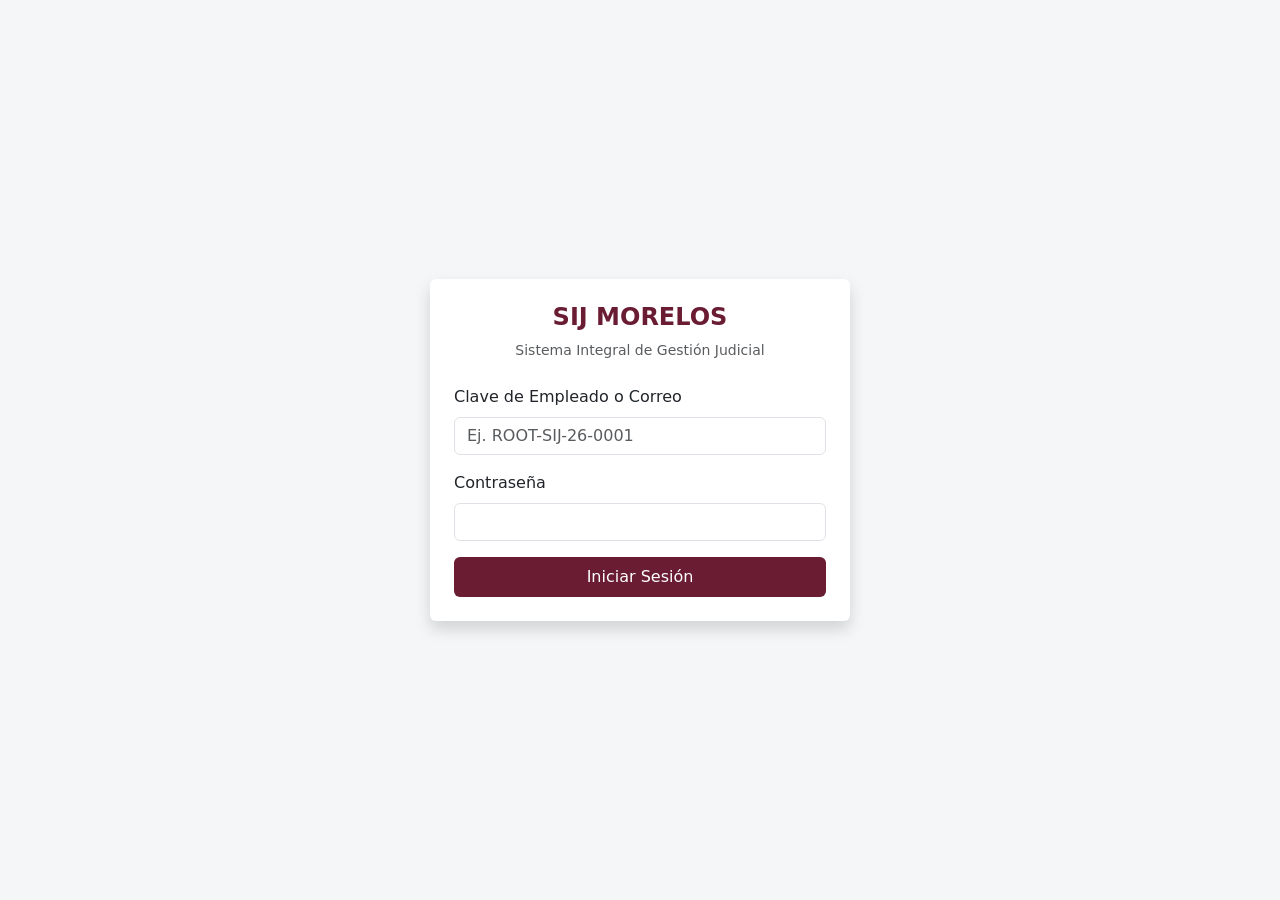
==== core/src/main/webapp/index.html @ fc630082 "Initial commit" ====
<!DOCTYPE html>
<html lang="es">
<head>
    <meta charset="UTF-8">
    <meta name="viewport" content="width=device-width, initial-scale=1.0">
    <title>SIJ Morelos - Acceso Institucional</title>
    <link href="https://cdn.jsdelivr.net/npm/bootstrap@5.3.3/dist/css/bootstrap.min.css" rel="stylesheet">
    <link href="assets/css/layout.css" rel="stylesheet">
</head>
<body class="d-flex align-items-center justify-content-center vh-100">
<div class="card shadow border-0 p-4" style="max-width: 420px; width: 100%;">
    <div class="text-center mb-4">
        <h4 class="fw-bold" style="color: var(--color-primario);">SIJ MORELOS</h4>
        <p class="text-muted small mb-0">Sistema Integral de Gestión Judicial</p>
    </div>

    <div id="alert-login" class="alert d-none small py-2" role="alert"></div>

    <form id="form-login">
        <div class="mb-3">
            <label class="form-label">Clave de Empleado o Correo</label>
            <input type="text" class="form-control" name="usuario" placeholder="Ej. ROOT-SIJ-26-0001" required>
        </div>
        <div class="mb-3">
            <label class="form-label">Contraseña</label>
            <input type="password" class="form-control" name="password" required>
        </div>
        <button type="submit" class="btn btn-institucional w-100 py-2">Iniciar Sesión</button>
    </form>
</div>

<script>
    document.getElementById('form-login').addEventListener('submit', async (e) => {
        e.preventDefault();
        const alertBox = document.getElementById('alert-login');
        const params = new URLSearchParams(new FormData(e.target));

        const res = await fetch('api/auth/login', { method: 'POST', body: params });
        const data = await res.json();

        if (data.ok) {
            sessionStorage.setItem('claveEmpleado', data.claveEmpleado);
            sessionStorage.setItem('nombreCompleto', data.nombreCompleto);
            sessionStorage.setItem('rol', data.rol);
            window.location.href = data.redirectUrl;
        } else {
            alertBox.className = 'alert alert-danger small py-2';
            alertBox.textContent = data.mensaje;
        }
    });
</script>
</body>
</html>
---- core/src/main/webapp/assets/css/layout.css ----
@import url('variables.css');

body {
    background-color: var(--color-fondo);
    color: var(--color-texto);
    font-family: system-ui, -apple-system, "Segoe UI", Roboto, sans-serif;
    margin: 0;
}

.app-layout {
    display: flex;
    min-height: 100vh;
}

.sidebar-judicial {
    width: var(--sidebar-ancho);
    background-color: var(--color-primario);
    color: #FFFFFF;
    display: flex;
    flex-direction: column;
    flex-shrink: 0;
}

.sidebar-judicial .nav-link {
    color: rgba(255, 255, 255, 0.85);
    padding: 0.75rem 1.25rem;
    border-left: 4px solid transparent;
    text-decoration: none;
    display: block;
}

.sidebar-judicial .nav-link:hover,
.sidebar-judicial .nav-link.active {
    background-color: rgba(0, 0, 0, 0.18);
    border-left-color: var(--color-secundario);
    color: #FFFFFF;
}

.main-content {
    flex-grow: 1;
    display: flex;
    flex-direction: column;
}

.topbar-judicial {
    background-color: var(--color-superficie);
    border-bottom: 3px solid var(--color-secundario);
    padding: 0.75rem 1.5rem;
    display: flex;
    justify-content: space-between;
    align-items: center;
}

.btn-institucional {
    background-color: var(--color-primario);
    color: #FFFFFF;
    border: none;
}

.btn-institucional:hover {
    background-color: var(--color-secundario);
    color: #FFFFFF;
}

/* ==========================================================================
   SKELETON LOADER
   ========================================================================== */
.skeleton {
    background: linear-gradient(90deg, #e2e8f0 25%, #f1f5f9 50%, #e2e8f0 75%);
    background-size: 200% 100%;
    animation: skeleton-pulse 1.5s infinite ease-in-out;
    border-radius: 0.375rem;
    display: inline-block;
    height: 1.1rem;
    width: 100%;
}

@keyframes skeleton-pulse {
    0% { background-position: 200% 0; }
    100% { background-position: -200% 0; }
}
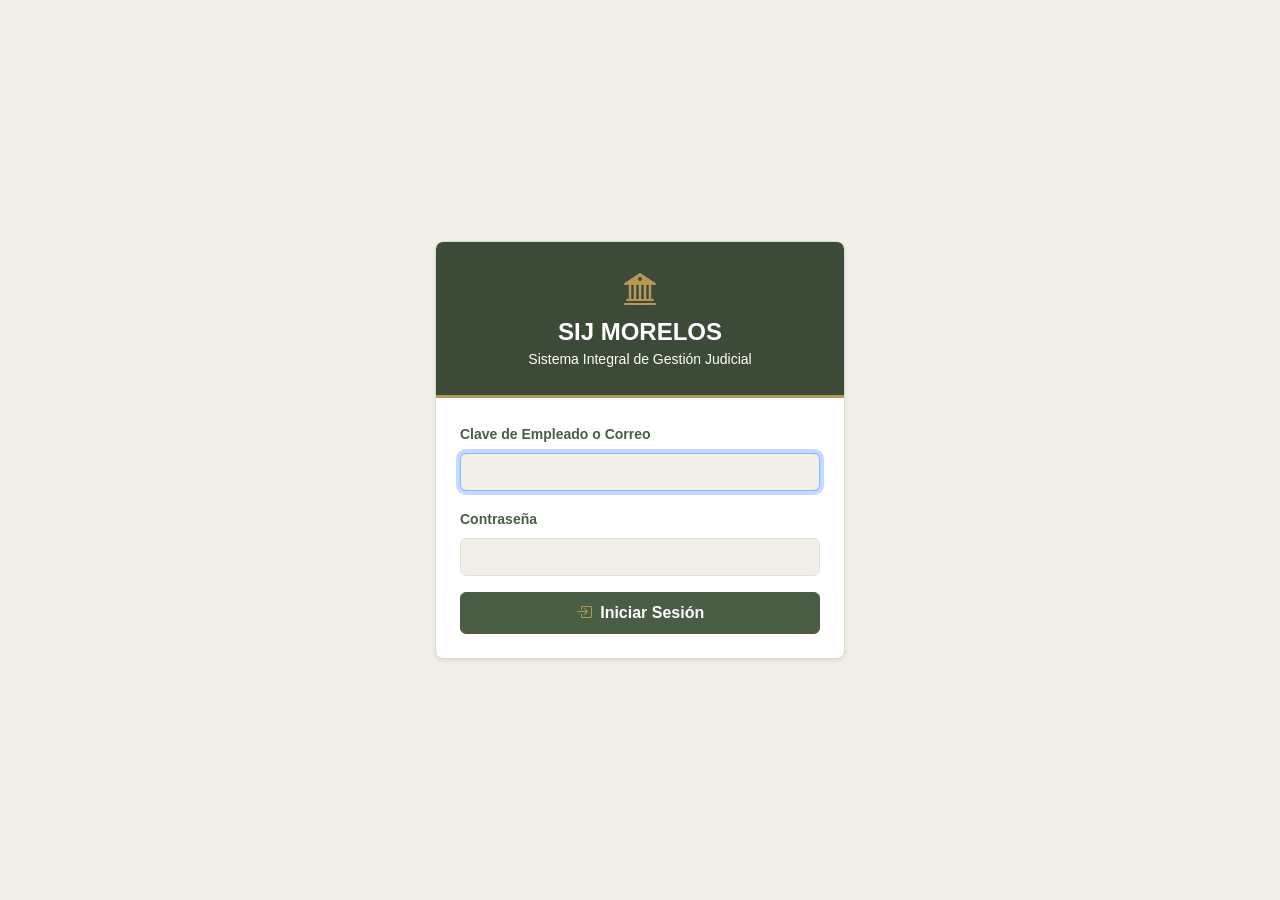
==== commit 25b923e8: "chore([core-sync]): actualizar archivos del core en main" ====
--- a/core/src/main/webapp/index.html
+++ b/core/src/main/webapp/index.html
@@ -5,28 +5,32 @@
     <meta name="viewport" content="width=device-width, initial-scale=1.0">
     <title>SIJ Morelos - Acceso Institucional</title>
     <link href="https://cdn.jsdelivr.net/npm/bootstrap@5.3.3/dist/css/bootstrap.min.css" rel="stylesheet">
+    <link href="https://cdn.jsdelivr.net/npm/bootstrap-icons@1.11.3/font/bootstrap-icons.min.css" rel="stylesheet">
     <link href="assets/css/layout.css" rel="stylesheet">
 </head>
 <body class="d-flex align-items-center justify-content-center vh-100">
-<div class="card shadow border-0 p-4" style="max-width: 420px; width: 100%;">
-    <div class="text-center mb-4">
-        <h4 class="fw-bold" style="color: var(--color-primario);">SIJ MORELOS</h4>
-        <p class="text-muted small mb-0">Sistema Integral de Gestión Judicial</p>
+<div class="card shadow-sm overflow-hidden" style="max-width: 410px; width: 100%;">
+    <div class="sidebar-brand-banner py-4">
+        <i class="bi bi-bank2 fs-2"></i>
+        <h4 class="fw-bold mb-0 mt-1" style="color: #ffffff;">SIJ MORELOS</h4>
+        <small class="text-thin">Sistema Integral de Gestión Judicial</small>
     </div>
-
-    <div id="alert-login" class="alert d-none small py-2" role="alert"></div>
-
-    <form id="form-login">
-        <div class="mb-3">
-            <label class="form-label">Clave de Empleado o Correo</label>
-            <input type="text" class="form-control" name="usuario" placeholder="Ej. ROOT-SIJ-26-0001" required>
-        </div>
-        <div class="mb-3">
-            <label class="form-label">Contraseña</label>
-            <input type="password" class="form-control" name="password" required>
-        </div>
-        <button type="submit" class="btn btn-institucional w-100 py-2">Iniciar Sesión</button>
-    </form>
+    <div class="card-body p-4">
+        <div id="alert-login" class="alert d-none small py-2"></div>
+        <form id="form-login">
+            <div class="mb-3">
+                <label class="form-label small fw-semibold">Clave de Empleado o Correo</label>
+                <input type="text" class="form-control" name="usuario" required autofocus>
+            </div>
+            <div class="mb-3">
+                <label class="form-label small fw-semibold">Contraseña</label>
+                <input type="password" class="form-control" name="password" required>
+            </div>
+            <button type="submit" class="btn btn-institucional w-100 py-2">
+                <i class="bi bi-box-arrow-in-right me-1"></i> Iniciar Sesión
+            </button>
+        </form>
+    </div>
 </div>
 
 <script>
@@ -39,13 +43,13 @@
         const data = await res.json();
 
         if (data.ok) {
-            sessionStorage.setItem('claveEmpleado', data.claveEmpleado);
-            sessionStorage.setItem('nombreCompleto', data.nombreCompleto);
-            sessionStorage.setItem('rol', data.rol);
-            window.location.href = data.redirectUrl;
+            sessionStorage.setItem('claveEmpleado', data.claveEmpleado || '');
+            sessionStorage.setItem('nombreCompleto', data.nombreCompleto || '');
+            sessionStorage.setItem('rol', data.rol || '');
+            window.location.href = data.redirect || 'views/dashboard/index.html';
         } else {
             alertBox.className = 'alert alert-danger small py-2';
-            alertBox.textContent = data.mensaje;
+            alertBox.textContent = data.mensaje || 'Error al iniciar sesión.';
         }
     });
 </script>
--- a/core/src/main/webapp/assets/css/layout.css
+++ b/core/src/main/webapp/assets/css/layout.css
@@ -1,81 +1,217 @@
-@import url('variables.css');
-
-body {
-    background-color: var(--color-fondo);
-    color: var(--color-texto);
-    font-family: system-ui, -apple-system, "Segoe UI", Roboto, sans-serif;
-    margin: 0;
-}
-
-.app-layout {
-    display: flex;
-    min-height: 100vh;
-}
-
-.sidebar-judicial {
-    width: var(--sidebar-ancho);
-    background-color: var(--color-primario);
-    color: #FFFFFF;
-    display: flex;
-    flex-direction: column;
-    flex-shrink: 0;
-}
-
-.sidebar-judicial .nav-link {
-    color: rgba(255, 255, 255, 0.85);
-    padding: 0.75rem 1.25rem;
-    border-left: 4px solid transparent;
-    text-decoration: none;
-    display: block;
-}
-
-.sidebar-judicial .nav-link:hover,
-.sidebar-judicial .nav-link.active {
-    background-color: rgba(0, 0, 0, 0.18);
-    border-left-color: var(--color-secundario);
-    color: #FFFFFF;
-}
-
-.main-content {
-    flex-grow: 1;
-    display: flex;
-    flex-direction: column;
-}
-
-.topbar-judicial {
-    background-color: var(--color-superficie);
-    border-bottom: 3px solid var(--color-secundario);
-    padding: 0.75rem 1.5rem;
-    display: flex;
-    justify-content: space-between;
-    align-items: center;
-}
-
-.btn-institucional {
-    background-color: var(--color-primario);
-    color: #FFFFFF;
-    border: none;
-}
-
-.btn-institucional:hover {
-    background-color: var(--color-secundario);
-    color: #FFFFFF;
-}
-
-/* ==========================================================================
-   SKELETON LOADER
-   ========================================================================== */
-.skeleton {
-    background: linear-gradient(90deg, #e2e8f0 25%, #f1f5f9 50%, #e2e8f0 75%);
-    background-size: 200% 100%;
-    animation: skeleton-pulse 1.5s infinite ease-in-out;
-    border-radius: 0.375rem;
-    display: inline-block;
-    height: 1.1rem;
-    width: 100%;
-}
-
-@keyframes skeleton-pulse {
-    0% { background-position: 200% 0; }
-    100% { background-position: -200% 0; }
-}
+@import url('variables.css');
+
+body {
+    background-color: var(--fondo-crema);
+    color: var(--gris-oscuro);
+    font-family: var(--font-roman);
+    margin: 0;
+    -webkit-font-smoothing: antialiased;
+}
+
+h1, h2, h3, h4, h5, h6, label {
+    font-family: var(--font-roman);
+    color: var(--verde-tierra);
+    font-weight: 700;
+}
+
+small, .text-thin {
+    font-family: var(--font-roman);
+    color: var(--verde-texto);
+}
+
+.app-layout {
+    display: flex;
+    min-height: 100vh;
+    background-color: var(--fondo-crema);
+}
+
+/* Barra Lateral en Verde Tierra (#4A5D45) con texto Blanco Puro (#FFFFFF) */
+.sidebar-judicial {
+    width: var(--sidebar-ancho);
+    background-color: var(--verde-tierra);
+    color: var(--blanco-puro);
+    display: flex;
+    flex-direction: column;
+    flex-shrink: 0;
+    box-shadow: 2px 0 10px rgba(0, 0, 0, 0.1);
+}
+
+.sidebar-brand-banner {
+    background-color: #3B4B37;
+    color: var(--blanco-puro);
+    padding: 1.25rem 1rem;
+    text-align: center;
+    border-bottom: 3px solid var(--dorado);
+}
+
+.sidebar-brand-banner h5,
+.sidebar-brand-banner small {
+    color: var(--blanco-puro);
+}
+
+.sidebar-brand-banner i {
+    color: var(--dorado);
+}
+
+.sidebar-judicial .nav-link {
+    color: var(--blanco-puro);
+    padding: 0.85rem 1.25rem;
+    border-left: 4px solid transparent;
+    text-decoration: none;
+    display: flex;
+    align-items: center;
+    gap: 0.75rem;
+    font-weight: 500;
+    transition: background-color 0.18s ease;
+}
+
+.sidebar-judicial .nav-link span {
+    color: var(--blanco-puro);
+}
+
+.sidebar-judicial .nav-link i {
+    color: var(--dorado);
+    font-size: 1.1rem;
+}
+
+.sidebar-judicial .nav-link:hover,
+.sidebar-judicial .nav-link.active {
+    background-color: #364532;
+    border-left-color: var(--dorado);
+    color: var(--blanco-puro);
+    font-weight: 600;
+}
+
+.main-content {
+    flex-grow: 1;
+    display: flex;
+    flex-direction: column;
+    background-color: var(--fondo-crema);
+}
+
+/* Barra Superior con fondo Blanco y Badge en Verde Tierra con letra Blanca Puro */
+.topbar-judicial {
+    background-color: var(--blanco-puro);
+    border-bottom: 3px solid var(--dorado);
+    padding: 0.85rem 1.5rem;
+    display: flex;
+    justify-content: space-between;
+    align-items: center;
+    color: var(--verde-tierra);
+}
+
+.topbar-judicial .badge-sesion-global {
+    background-color: var(--verde-tierra);
+    color: var(--blanco-puro) !important;
+    border: 1px solid var(--dorado);
+    padding: 0.45rem 1rem;
+    border-radius: 50rem;
+    font-weight: 600;
+}
+
+.card {
+    background-color: var(--blanco-puro);
+    border: 1px solid #D5DDD7;
+    border-radius: 0.5rem;
+}
+
+/* Botones Institucionales en Verde Tierra con texto Blanco Puro */
+.btn-institucional,
+.btn-primary {
+    background-color: var(--verde-tierra) !important;
+    color: var(--blanco-puro) !important;
+    border: 1px solid var(--verde-tierra) !important;
+    font-weight: 600;
+}
+
+.btn-institucional i,
+.btn-primary i {
+    color: var(--dorado) !important;
+}
+
+.btn-institucional:hover,
+.btn-primary:hover {
+    background-color: #364532 !important;
+    border-color: var(--dorado) !important;
+    color: var(--blanco-puro) !important;
+}
+
+/* Botones de Ícono en Tablas */
+.btn-icon-action {
+    width: 34px;
+    height: 34px;
+    padding: 0;
+    display: inline-flex;
+    align-items: center;
+    justify-content: center;
+    border-radius: 6px;
+    border: 1px solid var(--verde-tierra);
+    background-color: var(--verde-tierra);
+    color: var(--blanco-puro);
+    transition: all 0.18s ease;
+}
+
+.btn-icon-action i {
+    color: var(--blanco-puro);
+    font-size: 0.95rem;
+}
+
+.btn-icon-action.icon-dorado i {
+    color: var(--dorado);
+}
+
+.btn-icon-action:hover {
+    background-color: #364532;
+    border-color: var(--dorado);
+}
+
+/* Tablas con Cabecera en Verde Clarito (#E8F3ED) y letras en Verde Tierra (#4A5D45) */
+.table thead th {
+    background-color: var(--verde-clarito);
+    color: var(--verde-tierra);
+    font-weight: 700;
+    font-size: 0.82rem;
+    text-transform: uppercase;
+    border-bottom: 2px solid var(--verde-tierra);
+}
+
+.table tbody td {
+    color: var(--gris-oscuro);
+}
+
+.table tbody tr:hover {
+    background-color: var(--verde-clarito);
+}
+
+.badge-rol-global {
+    background-color: var(--verde-clarito);
+    color: var(--verde-tierra);
+    border: 1px solid var(--verde-tierra);
+    font-weight: 600;
+}
+
+.modal-header {
+    background-color: var(--verde-tierra);
+    color: var(--blanco-puro);
+    border-bottom: 2px solid var(--dorado);
+}
+
+.modal-header .modal-title,
+.modal-header h6 {
+    color: var(--blanco-puro) !important;
+}
+
+.skeleton {
+    background: linear-gradient(90deg, #E8F3ED 25%, #F1EFE7 50%, #E8F3ED 75%);
+    background-size: 200% 100%;
+    animation: skeleton-pulse 1.5s infinite ease-in-out;
+    border-radius: 0.375rem;
+    display: inline-block;
+    height: 1.1rem;
+    width: 100%;
+}
+
+@keyframes skeleton-pulse {
+    0% { background-position: 200% 0; }
+    100% { background-position: -200% 0; }
+}
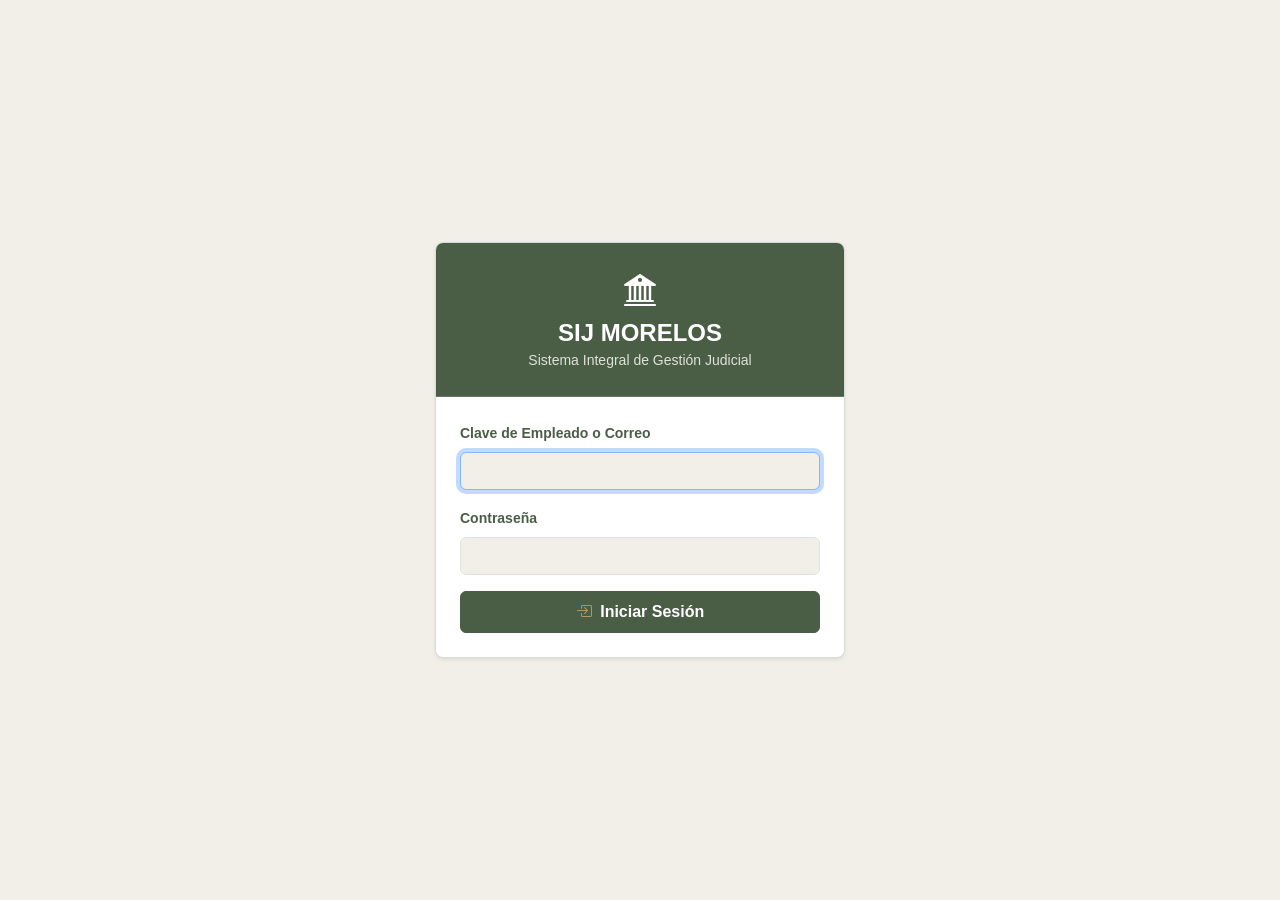
==== commit 5e5dcf06: "feat(login): cubrir validacion y redireccion" ====
--- a/core/src/main/webapp/index.html
+++ b/core/src/main/webapp/index.html
@@ -6,9 +6,10 @@
     <title>SIJ Morelos - Acceso Institucional</title>
     <link href="https://cdn.jsdelivr.net/npm/bootstrap@5.3.3/dist/css/bootstrap.min.css" rel="stylesheet">
     <link href="https://cdn.jsdelivr.net/npm/bootstrap-icons@1.11.3/font/bootstrap-icons.min.css" rel="stylesheet">
-    <link href="assets/css/layout.css" rel="stylesheet">
+    <link href="assets/css/layout.css?v=7" rel="stylesheet">
 </head>
-<body class="d-flex align-items-center justify-content-center vh-100">
+<body class="d-flex align-items-center justify-content-center vh-100" data-page-loader-initial="false">
+<script src="assets/js/core/page-loader.js?v=1"></script>
 <div class="card shadow-sm overflow-hidden" style="max-width: 410px; width: 100%;">
     <div class="sidebar-brand-banner py-4">
         <i class="bi bi-bank2 fs-2"></i>
@@ -34,23 +35,31 @@
 </div>
 
 <script>
-    document.getElementById('form-login').addEventListener('submit', async (e) => {
+    document.getElementById('form-login').addEventListener('submit', (e) => {
         e.preventDefault();
-        const alertBox = document.getElementById('alert-login');
-        const params = new URLSearchParams(new FormData(e.target));
+        const form = e.currentTarget;
+        PageLoader.run(async () => {
+            const alertBox = document.getElementById('alert-login');
+            alertBox.classList.add('d-none');
+            const params = new URLSearchParams(new FormData(form));
+            const res = await fetch('api/auth/login', { method: 'POST', body: params });
+            const data = await res.json();
 
-        const res = await fetch('api/auth/login', { method: 'POST', body: params });
-        const data = await res.json();
+            if (!res.ok && ![400, 401, 403].includes(res.status)) {
+                throw new Error(data.mensaje || 'No fue posible validar las credenciales. Revisa tu conexión e inténtalo de nuevo.');
+            }
 
-        if (data.ok) {
+            if (!data.ok) {
+                alertBox.className = 'alert alert-danger small py-2';
+                alertBox.textContent = data.mensaje || 'Error al iniciar sesión.';
+                return;
+            }
+
             sessionStorage.setItem('claveEmpleado', data.claveEmpleado || '');
             sessionStorage.setItem('nombreCompleto', data.nombreCompleto || '');
             sessionStorage.setItem('rol', data.rol || '');
-            window.location.href = data.redirect || 'views/dashboard/index.html';
-        } else {
-            alertBox.className = 'alert alert-danger small py-2';
-            alertBox.textContent = data.mensaje || 'Error al iniciar sesión.';
-        }
+            PageLoader.redirect(data.redirect || 'views/dashboard/index.html');
+        });
     });
 </script>
 </body>
--- a/core/src/main/webapp/assets/css/layout.css
+++ b/core/src/main/webapp/assets/css/layout.css
@@ -1,4 +1,4 @@
-@import url('variables.css');
+@import url('variables.css?v=2');
 
 body {
     background-color: var(--fondo-crema);
@@ -28,33 +28,74 @@
 /* Barra Lateral en Verde Tierra (#4A5D45) con texto Blanco Puro (#FFFFFF) */
 .sidebar-judicial {
     width: var(--sidebar-ancho);
-    background-color: var(--verde-tierra);
-    color: var(--blanco-puro);
+    height: 100vh;
+    position: sticky;
+    top: 0;
+    overflow-y: auto;
+    background-color: var(--verde-tierra);
+    color: var(--crema-claro);
     display: flex;
     flex-direction: column;
     flex-shrink: 0;
     box-shadow: 2px 0 10px rgba(0, 0, 0, 0.1);
+    border-right: 1px solid rgba(255, 255, 255, 0.12);
 }
 
 .sidebar-brand-banner {
-    background-color: #3B4B37;
+    background-color: var(--verde-tierra);
     color: var(--blanco-puro);
-    padding: 1.25rem 1rem;
+    padding: 1rem 0.9rem 0.75rem;
     text-align: center;
-    border-bottom: 3px solid var(--dorado);
-}
-
-.sidebar-brand-banner h5,
+    border-bottom: 1px solid rgba(255, 255, 255, 0.16);
+}
+
+.sidebar-brand-banner .sidebar-logo {
+    display: block;
+    width: 100%;
+    max-width: 220px;
+    height: auto;
+    margin: 0 auto 0.85rem;
+    padding: 0.35rem;
+    border-radius: 0.35rem;
+    background-color: var(--blanco-puro);
+}
+
+.sidebar-brand-banner h5 {
+    color: var(--crema-claro);
+    font-size: 1rem;
+    letter-spacing: 0.02em;
+}
+
 .sidebar-brand-banner small {
-    color: var(--blanco-puro);
-}
-
-.sidebar-brand-banner i {
-    color: var(--dorado);
+    color: var(--crema-claro);
+    opacity: 0.85;
+}
+
+.sidebar-navigation {
+    display: flex;
+    flex: 1 0 auto;
+    flex-direction: column;
+    margin-top: 0 !important;
+    padding: 0.85rem 0 1rem;
+}
+
+.sidebar-section-label {
+    margin: 0.35rem 1rem 0.65rem;
+    color: var(--dorado);
+    font-size: 0.7rem;
+    font-weight: 700;
+    letter-spacing: 0.08em;
+}
+
+.sidebar-nav-items {
+    display: flex;
+    flex-direction: column;
+    gap: 0.4rem;
+    flex: 1 0 auto;
 }
 
 .sidebar-judicial .nav-link {
-    color: var(--blanco-puro);
+    color: var(--crema-claro);
     padding: 0.85rem 1.25rem;
     border-left: 4px solid transparent;
     text-decoration: none;
@@ -62,11 +103,12 @@
     align-items: center;
     gap: 0.75rem;
     font-weight: 500;
-    transition: background-color 0.18s ease;
+    font-size: 0.9rem;
+    transition: background-color 0.18s ease, color 0.18s ease, border-color 0.18s ease;
 }
 
 .sidebar-judicial .nav-link span {
-    color: var(--blanco-puro);
+    color: inherit;
 }
 
 .sidebar-judicial .nav-link i {
@@ -75,11 +117,112 @@
 }
 
 .sidebar-judicial .nav-link:hover,
+.sidebar-judicial .nav-link:focus-visible,
 .sidebar-judicial .nav-link.active {
-    background-color: #364532;
+    background-color: #3B4B37;
     border-left-color: var(--dorado);
-    color: var(--blanco-puro);
-    font-weight: 600;
+    color: var(--dorado);
+    font-weight: 600;
+}
+
+.sidebar-judicial .nav-link:hover span,
+.sidebar-judicial .nav-link:focus-visible span,
+.sidebar-judicial .nav-link.active span {
+    color: var(--dorado);
+}
+
+.sidebar-footer {
+    margin-top: auto;
+    padding: 0.85rem 1rem 0;
+    border-top: 1px solid rgba(255, 255, 255, 0.16);
+}
+
+.sidebar-coverage-title {
+    margin: 0 0 0.15rem;
+    color: var(--dorado);
+    font-size: 0.8rem;
+    font-weight: 700;
+}
+
+.sidebar-coverage-description {
+    margin: 0 0 0.8rem;
+    color: var(--crema-claro);
+    font-size: 0.72rem;
+    line-height: 1.25;
+    opacity: 0.82;
+}
+
+.sidebar-user {
+    display: flex;
+    align-items: center;
+    min-width: 0;
+    margin-bottom: 0.8rem;
+}
+
+.sidebar-user-avatar {
+    width: 2.2rem;
+    height: 2.2rem;
+    display: inline-flex;
+    flex: 0 0 auto;
+    align-items: center;
+    justify-content: center;
+    border: 1px solid var(--dorado);
+    border-radius: 50%;
+    background-color: #3B4B37;
+    color: var(--crema-claro);
+    font-size: 0.75rem;
+    font-weight: 700;
+}
+
+.sidebar-user-details {
+    display: flex;
+    flex-direction: column;
+    min-width: 0;
+    margin-left: 0.6rem;
+    color: var(--crema-claro);
+    font-size: 0.78rem;
+}
+
+.sidebar-user-name,
+.sidebar-user-key {
+    overflow: hidden;
+    text-overflow: ellipsis;
+    white-space: nowrap;
+}
+
+.sidebar-user-name {
+    font-weight: 600;
+}
+
+.sidebar-user-key {
+    font-size: 0.68rem;
+    opacity: 0.8;
+}
+
+.sidebar-logout {
+    width: 100%;
+    display: flex;
+    align-items: center;
+    justify-content: center;
+    gap: 0.5rem;
+    padding: 0.55rem 0.75rem;
+    border: 1px solid rgba(255, 255, 255, 0.55);
+    border-radius: 0.5rem;
+    color: var(--crema-claro);
+    font-size: 0.85rem;
+    text-decoration: none;
+    transition: color 0.18s ease, background-color 0.18s ease, border-color 0.18s ease;
+}
+
+.sidebar-logout i {
+    color: var(--dorado);
+}
+
+.sidebar-logout:hover,
+.sidebar-logout:focus-visible {
+    border-color: var(--dorado);
+    background-color: #3B4B37;
+    color: var(--dorado);
 }
 
 .main-content {
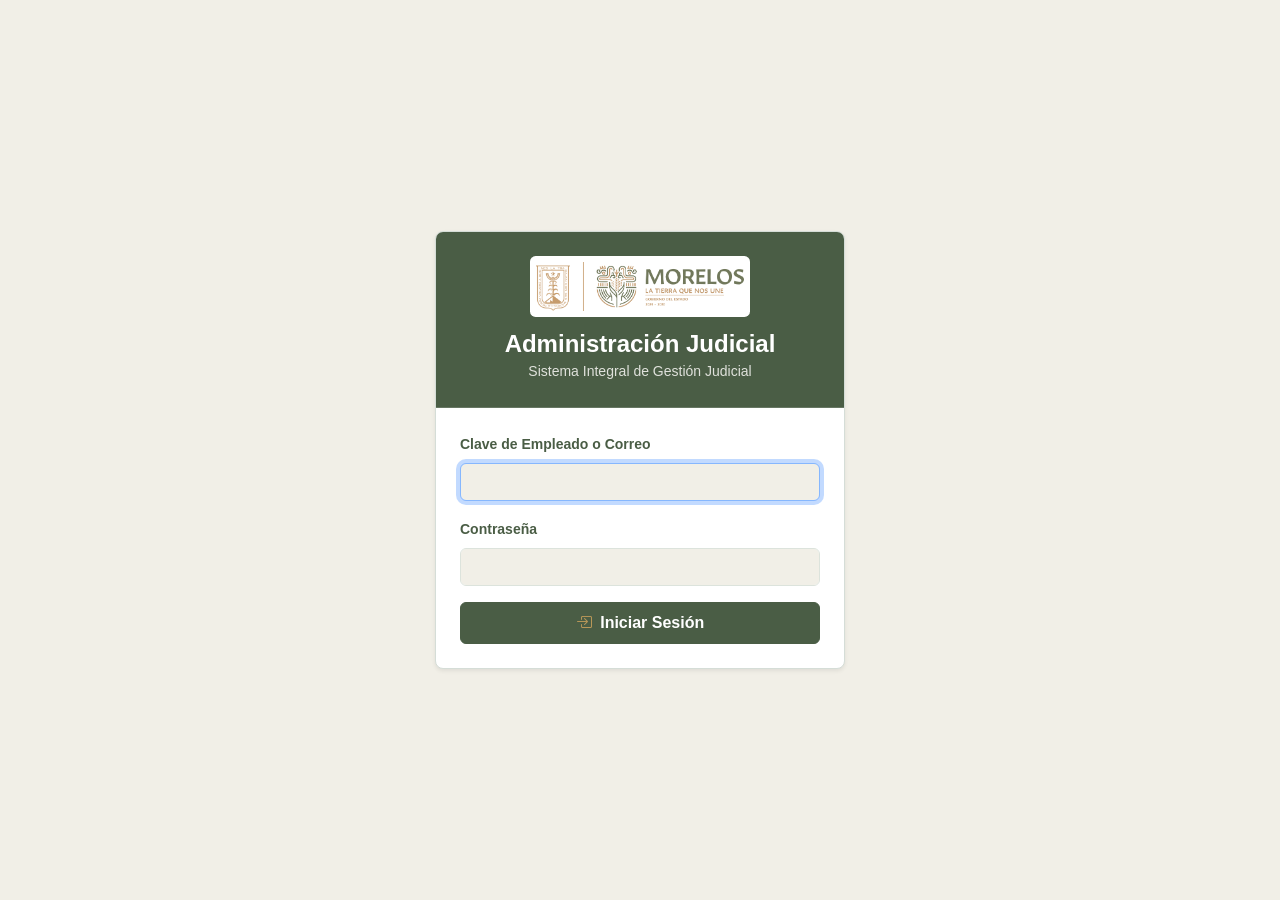
==== commit 764f68bb: "feat(login): actualizar marca institucional" ====
--- a/core/src/main/webapp/index.html
+++ b/core/src/main/webapp/index.html
@@ -3,7 +3,7 @@
 <head>
     <meta charset="UTF-8">
     <meta name="viewport" content="width=device-width, initial-scale=1.0">
-    <title>SIJ Morelos - Acceso Institucional</title>
+    <title>Administración Judicial - Acceso Institucional</title>
     <link href="https://cdn.jsdelivr.net/npm/bootstrap@5.3.3/dist/css/bootstrap.min.css" rel="stylesheet">
     <link href="https://cdn.jsdelivr.net/npm/bootstrap-icons@1.11.3/font/bootstrap-icons.min.css" rel="stylesheet">
     <link href="assets/css/layout.css?v=7" rel="stylesheet">
@@ -12,8 +12,8 @@
 <script src="assets/js/core/page-loader.js?v=1"></script>
 <div class="card shadow-sm overflow-hidden" style="max-width: 410px; width: 100%;">
     <div class="sidebar-brand-banner py-4">
-        <i class="bi bi-bank2 fs-2"></i>
-        <h4 class="fw-bold mb-0 mt-1" style="color: #ffffff;">SIJ MORELOS</h4>
+        <img src="assets/img/logo-morelos.png" alt="Gobierno del Estado de Morelos" class="sidebar-logo">
+        <h4 class="fw-bold mb-0 mt-1" style="color: #ffffff;">Administración Judicial</h4>
         <small class="text-thin">Sistema Integral de Gestión Judicial</small>
     </div>
     <div class="card-body p-4">
--- a/core/src/main/webapp/assets/css/layout.css
+++ b/core/src/main/webapp/assets/css/layout.css
@@ -23,6 +23,232 @@
     display: flex;
     min-height: 100vh;
     background-color: var(--fondo-crema);
+}
+
+.page-loader[hidden] {
+    display: none !important;
+}
+
+.page-loader {
+    position: fixed;
+    inset: 0;
+    z-index: 2000;
+    display: grid;
+    place-items: center;
+    overflow: auto;
+    padding: clamp(1rem, 3vw, 2.5rem);
+    background: var(--fondo-crema);
+}
+
+.page-loader-layout {
+    width: min(100%, 1120px);
+    min-height: min(680px, calc(100vh - 3rem));
+    display: grid;
+    grid-template-columns: minmax(190px, 250px) minmax(0, 1fr);
+    overflow: hidden;
+    border: 1px solid #DCE3DC;
+    border-radius: 0.75rem;
+    background-color: var(--blanco-puro);
+    box-shadow: 0 12px 40px rgba(74, 93, 69, 0.12);
+}
+
+.page-loader-sidebar {
+    display: flex;
+    flex-direction: column;
+    gap: 1.15rem;
+    padding: 1.5rem 1rem;
+    background-color: var(--verde-tierra);
+}
+
+.page-loader-brand,
+.page-loader-line,
+.page-loader-avatar,
+.page-loader-card-title,
+.page-loader-card-line,
+.page-loader-table-line {
+    position: relative;
+    overflow: hidden;
+    background-color: rgba(255, 255, 255, 0.22);
+}
+
+.page-loader-brand,
+.page-loader-line,
+.page-loader-card-title,
+.page-loader-card-line,
+.page-loader-table-line {
+    height: 0.8rem;
+    border-radius: 999px;
+}
+
+.page-loader-brand {
+    width: 100%;
+    height: 5rem;
+    margin-bottom: 0.6rem;
+    border-radius: 0.5rem;
+    background-color: rgba(255, 255, 255, 0.9);
+}
+
+.page-loader-line {
+    width: 82%;
+}
+
+.page-loader-line:nth-child(3n) {
+    width: 65%;
+}
+
+.page-loader-sidebar-footer {
+    display: flex;
+    align-items: center;
+    gap: 0.7rem;
+    margin-top: auto;
+}
+
+.page-loader-avatar {
+    width: 2.5rem;
+    height: 2.5rem;
+    flex: 0 0 auto;
+    border-radius: 50%;
+}
+
+.page-loader-avatar-lines {
+    display: grid;
+    flex: 1;
+    gap: 0.5rem;
+}
+
+.page-loader-avatar-lines .page-loader-line {
+    width: 100%;
+}
+
+.page-loader-main {
+    display: grid;
+    align-content: start;
+    gap: 1.5rem;
+    padding: clamp(1.25rem, 3vw, 2.25rem);
+}
+
+.page-loader-heading {
+    width: 55%;
+    height: 1.5rem;
+    border-radius: 999px;
+    background-color: #E8F3ED;
+}
+
+.page-loader-cards {
+    display: grid;
+    grid-template-columns: repeat(2, minmax(0, 1fr));
+    gap: 1rem;
+}
+
+.page-loader-card {
+    display: grid;
+    align-content: start;
+    gap: 0.9rem;
+    min-height: 10rem;
+    padding: 1.25rem;
+    border: 1px solid #E8F3ED;
+    border-radius: 0.65rem;
+}
+
+.page-loader-card-title {
+    width: 58%;
+    background-color: #E8F3ED;
+}
+
+.page-loader-card-line {
+    width: 90%;
+    background-color: #F1EFE7;
+}
+
+.page-loader-card-line:last-child {
+    width: 68%;
+}
+
+.page-loader-table {
+    display: grid;
+    gap: 0.9rem;
+    padding: 1.25rem;
+    border: 1px solid #E8F3ED;
+    border-radius: 0.65rem;
+}
+
+.page-loader-table-line {
+    width: 100%;
+    height: 1.1rem;
+    background-color: #F1EFE7;
+}
+
+.page-loader-brand::after,
+.page-loader-line::after,
+.page-loader-avatar::after,
+.page-loader-heading::after,
+.page-loader-card-title::after,
+.page-loader-card-line::after,
+.page-loader-table-line::after {
+    position: absolute;
+    inset: 0;
+    content: "";
+    transform: translateX(-100%);
+    background: linear-gradient(90deg, transparent, rgba(255, 255, 255, 0.5), transparent);
+    animation: page-loader-shimmer 1.35s infinite;
+}
+
+.page-load-alert {
+    position: fixed;
+    z-index: 2001;
+    top: 1rem;
+    right: 1rem;
+    width: min(28rem, calc(100vw - 2rem));
+    padding: 1rem;
+    border: 1px solid #B42318;
+    border-radius: 0.65rem;
+    background-color: var(--blanco-puro);
+    box-shadow: 0 8px 28px rgba(0, 0, 0, 0.18);
+    color: #7A271A;
+}
+
+.page-load-alert p {
+    margin: 0 0 0.75rem;
+}
+
+.page-load-alert button {
+    padding: 0.45rem 0.85rem;
+    border: 0;
+    border-radius: 0.4rem;
+    background-color: var(--verde-tierra);
+    color: var(--blanco-puro);
+    font-weight: 600;
+}
+
+@keyframes page-loader-shimmer {
+    100% { transform: translateX(100%); }
+}
+
+@media (max-width: 640px) {
+    .page-loader-layout {
+        grid-template-columns: 1fr;
+        min-height: 0;
+    }
+
+    .page-loader-sidebar {
+        display: none;
+    }
+
+    .page-loader-cards {
+        grid-template-columns: 1fr;
+    }
+}
+
+@media (prefers-reduced-motion: reduce) {
+    .page-loader-brand::after,
+    .page-loader-line::after,
+    .page-loader-avatar::after,
+    .page-loader-heading::after,
+    .page-loader-card-title::after,
+    .page-loader-card-line::after,
+    .page-loader-table-line::after {
+        animation: none;
+    }
 }
 
 /* Barra Lateral en Verde Tierra (#4A5D45) con texto Blanco Puro (#FFFFFF) */
